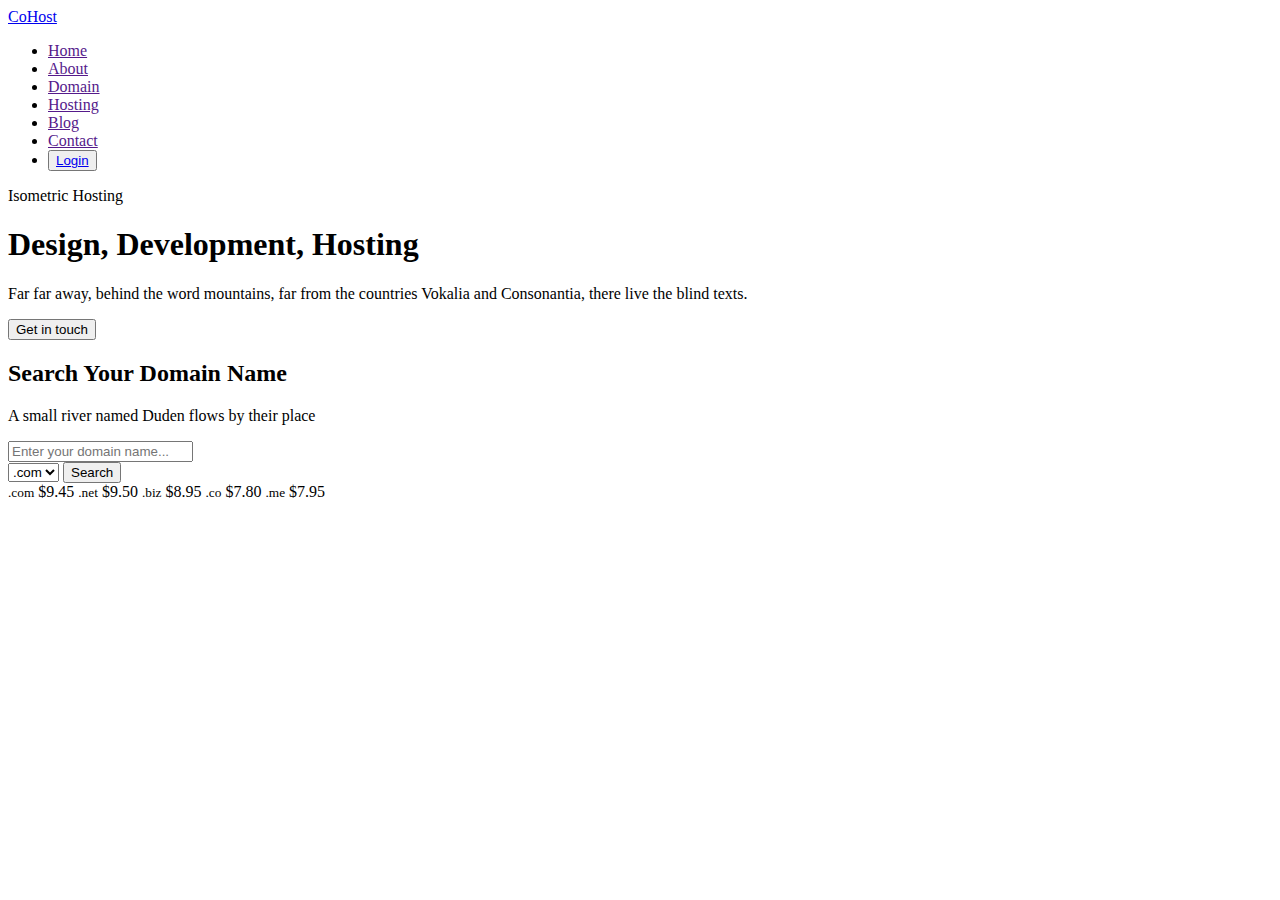
==== Project-1/js/index.html @ a11374da "made HTML Structure" ====
<!DOCTYPE html>
<html lang="en">
<head>
    <meta charset="UTF-8">
    <meta http-equiv="X-UA-Compatible" content="IE=edge">
    <meta name="viewport" content="width=device-width, initial-scale=1.0">
    <title>Sample Webpage</title>
</head>
<body>
    <nav>
        <div class="container">
            <a class="logo" href="index.html">CoHost</a>
            <div class="collapse-bar">
                <ul>
                    <li><a href=""index.html">Home</a></li>
                    <li><a href=""index.html">About</a></li>
                    <li><a href=""index.html">Domain</a></li>
                    <li><a href=""index.html">Hosting</a></li>
                    <li><a href=""index.html">Blog</a></li>
                    <li><a href=""index.html">Contact</a></li>
                    <li><button>
                        <a href="#">Login</a>
                    </button></li>
                </ul>
            </div>
        </div>
    </nav>
    <main>
        <div class="side-box">
            <span class="head">Isometric Hosting</span>
            <h1 class="content-text">
                <span>Design,</span>
                <span>Development,</span>
                <span>Hosting</span>
            </h1>
            <p>Far far away, behind the word mountains, far from the countries Vokalia and Consonantia, there live the blind texts.</p>
            <p class="sec-button"><button>Get in touch</button></p>
        </div>
    </main>
    <footer>
        <div class="box1">
            <h2>Search Your Domain Name</h2>
            <p>A small river named Duden flows by their place</p>
        </div>
        <div class="box2">
            <form action="">
                <div class="search">
                    <input type="text" placeholder="Enter your domain name...">
                </div>
                <div class="search-part">
                    <select name="" id="list">
                        <option value=".com">.com</option>
                        <option value=".net">.net</option>
                        <option value=".biz">.biz</option>
                        <option value=".co">.co</option>
                        <option value=".me">.me</option>
                    </select>
                    <button class="f-btn">Search</button>
                </div>
            </form>
            <div class="domain-price">
                <span>
                    <small>.com</small>
                    $9.45
                </span>
                <span>
                    <small>.net</small>
                    $9.50
                </span>
                <span>
                    <small>.biz</small>
                    $8.95
                </span>
                <span>
                    <small>.co</small>
                    $7.80
                </span>
                <span>
                    <small>.me</small>
                    $7.95
                </span>
            </div>
        </div>
    </footer>
</body>
</html>
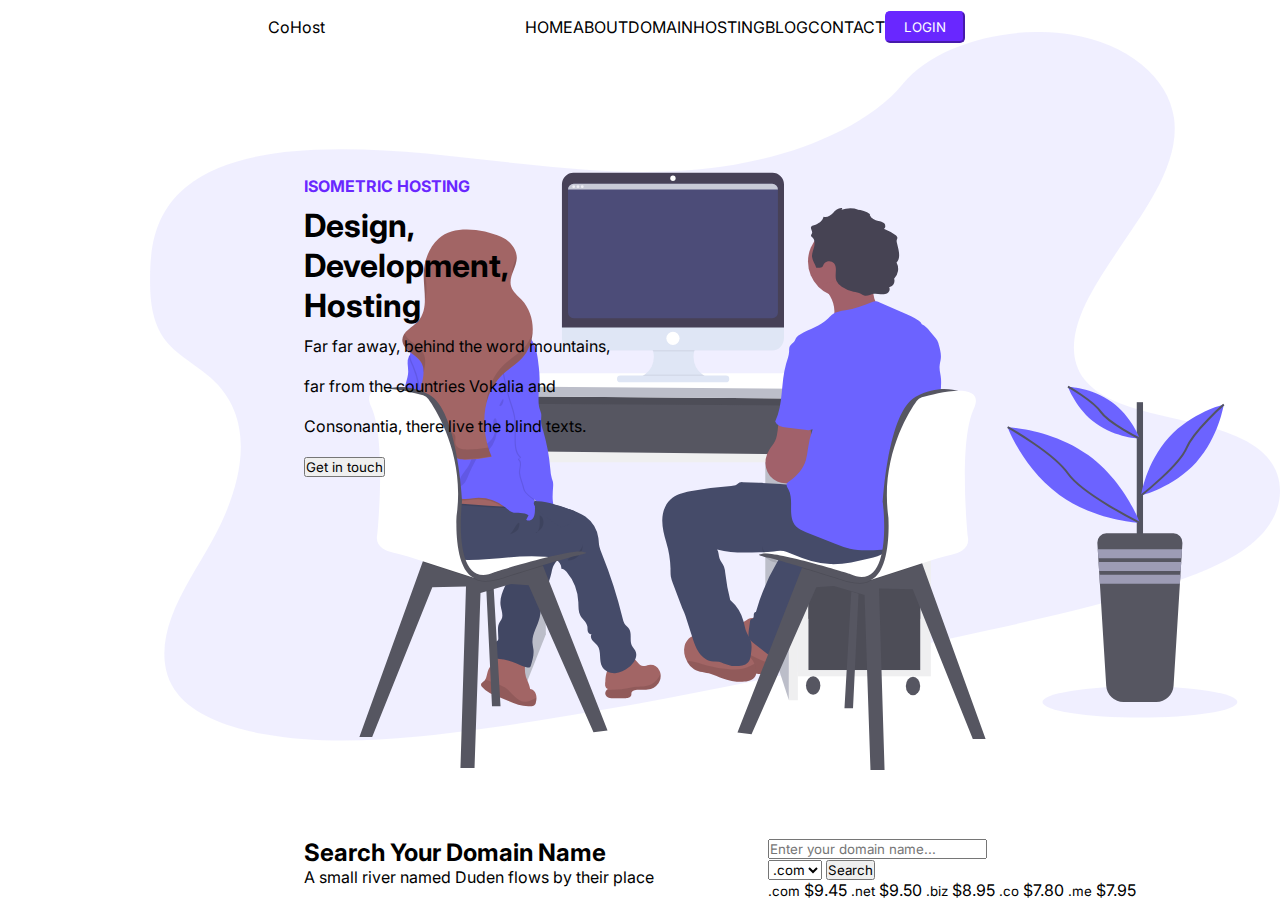
==== commit 7a249832: "All the boxes containing elements are placed properly" ====
--- a/Project-1/js/index.html
+++ b/Project-1/js/index.html
@@ -1,28 +1,29 @@
 <!DOCTYPE html>
 <html lang="en">
+
 <head>
     <meta charset="UTF-8">
     <meta http-equiv="X-UA-Compatible" content="IE=edge">
     <meta name="viewport" content="width=device-width, initial-scale=1.0">
     <title>Sample Webpage</title>
+    <link rel="stylesheet" href="/Project-1/css/style.css">
 </head>
+
 <body>
-    <nav>
-        <div class="container">
-            <a class="logo" href="index.html">CoHost</a>
-            <div class="collapse-bar">
-                <ul>
-                    <li><a href=""index.html">Home</a></li>
-                    <li><a href=""index.html">About</a></li>
-                    <li><a href=""index.html">Domain</a></li>
-                    <li><a href=""index.html">Hosting</a></li>
-                    <li><a href=""index.html">Blog</a></li>
-                    <li><a href=""index.html">Contact</a></li>
-                    <li><button>
-                        <a href="#">Login</a>
+    <nav class="container">
+        <a class="logo" href="index.html">CoHost</a>
+        <div class="collapse-bar">
+            <ul>
+                <li><a class="nav-content" href="" index.html">Home</a></li>
+                <li><a class="nav-content" href="" index.html">About</a></li>
+                <li><a class="nav-content" href="" index.html">Domain</a></li>
+                <li><a class="nav-content" href="" index.html">Hosting</a></li>
+                <li><a class="nav-content" href="" index.html">Blog</a></li>
+                <li><a class="nav-content" href="" index.html">Contact</a></li>
+                <li><button>
+                        <a class="login" href="#">Login</a>
                     </button></li>
-                </ul>
-            </div>
+            </ul>
         </div>
     </nav>
     <main>
@@ -33,7 +34,8 @@
                 <span>Development,</span>
                 <span>Hosting</span>
             </h1>
-            <p>Far far away, behind the word mountains, far from the countries Vokalia and Consonantia, there live the blind texts.</p>
+            <p>Far far away, behind the word mountains, far from the countries Vokalia and Consonantia, there live the
+                blind texts.</p>
             <p class="sec-button"><button>Get in touch</button></p>
         </div>
     </main>
@@ -83,4 +85,5 @@
         </div>
     </footer>
 </body>
+
 </html>--- a/Project-1/css/style.css
+++ b/Project-1/css/style.css
@@ -0,0 +1,110 @@
+@import url('https://fonts.googleapis.com/css2?family=Fira+Sans:ital,wght@1,300&family=Heebo:wght@300&family=Inter:wght@300&display=swap');
+
+* {
+    margin: 0;
+    padding: 0;
+    font-family: 'Fira Sans', sans-serif;
+    font-family: 'Heebo', sans-serif;
+    font-family: 'Inter', sans-serif;
+}
+
+body{
+    background-image: url(/Project-1/pair\ programming.svg);
+    background-repeat: no-repeat;
+    background-position: right 2rem;
+}
+
+nav {
+    width: 100vw;
+    height: 6vh;
+    background-color: transparent;
+}
+
+.container {
+    display: flex;
+    justify-content: space-between;
+    align-items: center;
+}
+
+.logo {
+    width: 40%;
+    display: flex;
+    justify-content: center;
+    padding-left: 5rem;
+    box-sizing: border-box;
+    text-decoration: none;
+    color:black;
+}
+
+.collapse-bar {
+    width: 59%;
+}
+
+ul {
+    display: flex;
+    justify-content: space-evenly;
+    align-items: center;
+    box-sizing: border-box;
+    padding-right: 24rem;
+    text-transform: uppercase;
+}
+
+ul li {
+    list-style: none;
+
+}
+
+.nav-content{
+    text-decoration: none;
+    color:black;
+}
+
+.nav-content:hover {
+    color: #6927ff;
+}
+
+li button {
+    background-color: #6927ff;
+    border-color: #6927ff;
+    border-radius: 5px;
+    height: 2rem;
+    width: 5rem;
+}
+
+li button:hover {
+    background-color: blueviolet;
+    border-color: blueviolet;
+    font-size: larger;
+}
+
+.login{
+    color: white;
+    text-transform: uppercase;
+    text-decoration: none;
+}
+
+/* navbar design completion */
+
+.side-box{
+    height: 30vh;
+    width: 25vw;
+    line-height: 2.5rem;
+    position: relative;
+    left: 19rem;
+    top: 7rem;
+}
+
+.head{
+    text-transform: uppercase;
+    color: #6927ff;
+    font-weight: bolder;
+}
+
+footer{
+    position: absolute;
+    bottom: 0;
+    left:19rem;
+    display: flex;
+    justify-content: space-between;
+    width: 65vw;
+}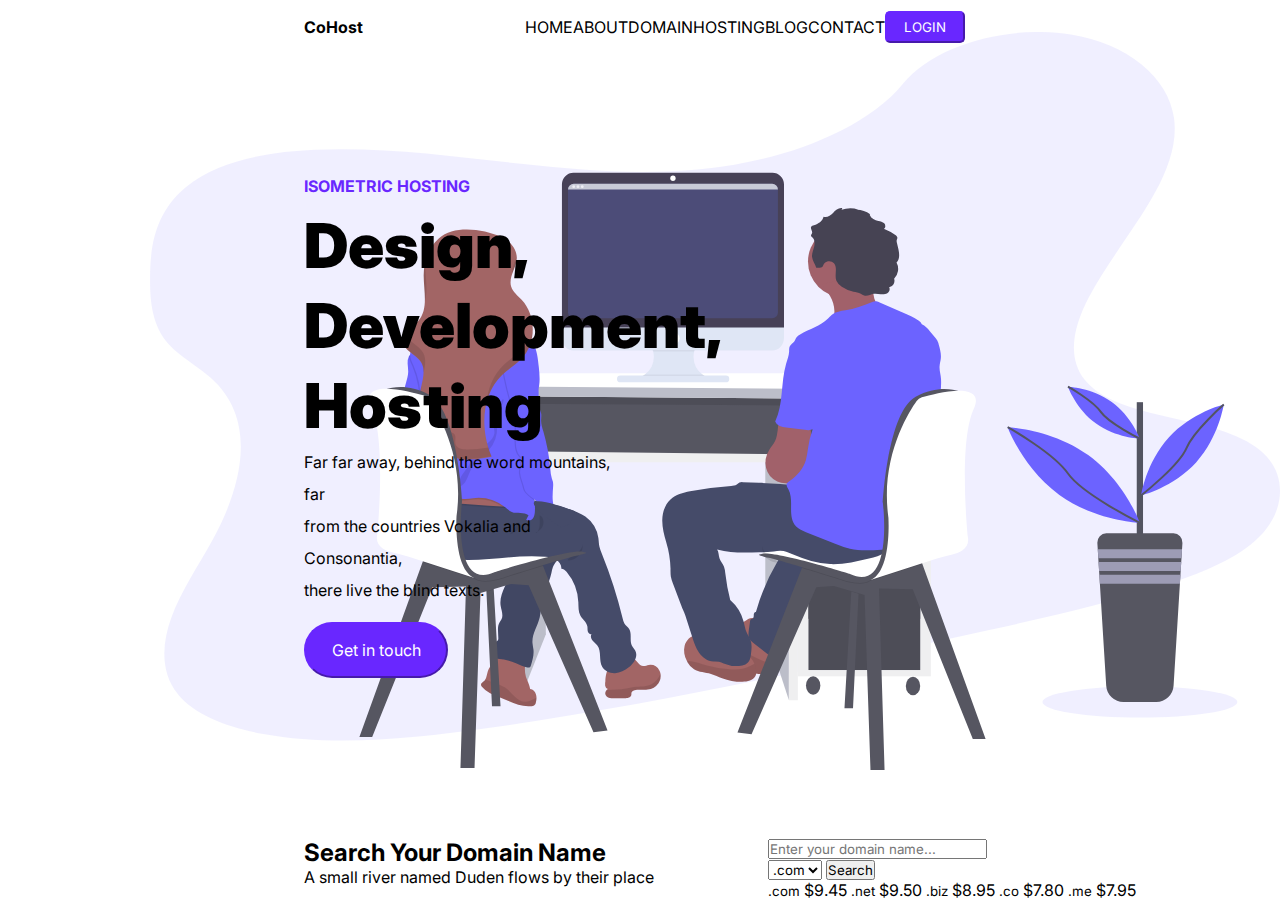
==== commit 165273ae: "Designing of main i.e, side-box is completed" ====
--- a/Project-1/js/index.html
+++ b/Project-1/js/index.html
@@ -30,11 +30,11 @@
         <div class="side-box">
             <span class="head">Isometric Hosting</span>
             <h1 class="content-text">
-                <span>Design,</span>
-                <span>Development,</span>
+                <span>Design,</span><br>
+                <span>Development,</span><br>
                 <span>Hosting</span>
             </h1>
-            <p>Far far away, behind the word mountains, far from the countries Vokalia and Consonantia, there live the
+            <p>Far far away, behind the word mountains, far<br> from the countries Vokalia and Consonantia,<br> there live the
                 blind texts.</p>
             <p class="sec-button"><button>Get in touch</button></p>
         </div>
--- a/Project-1/css/style.css
+++ b/Project-1/css/style.css
@@ -28,12 +28,13 @@
 
 .logo {
     width: 40%;
-    display: flex;
-    justify-content: center;
-    padding-left: 5rem;
+    font-weight: bolder;
+    position: relative;
+    left: 19rem;
     box-sizing: border-box;
     text-decoration: none;
     color:black;
+    font-weight: bolder;
 }
 
 .collapse-bar {
@@ -100,6 +101,37 @@
     font-weight: bolder;
 }
 
+.content-text{
+    font-size: 62px;
+    line-height: 5rem;
+    font-weight: 1000;
+}
+
+.side-box p{
+    line-height: 2rem;
+}
+
+.sec-button{
+    position: relative;
+    top: 1rem;
+}
+
+.sec-button button{
+    background-color: #6927ff;
+    border-color: #6927ff;
+    border-radius: 30px;
+    height: 3.5rem;
+    width: 9rem;
+    color: white;
+    font-size: 16px;
+}
+
+.sec-button button:hover{
+    background-color: white;
+    border-color: #6927ff;
+    color: #6927ff;
+}
+
 footer{
     position: absolute;
     bottom: 0;
